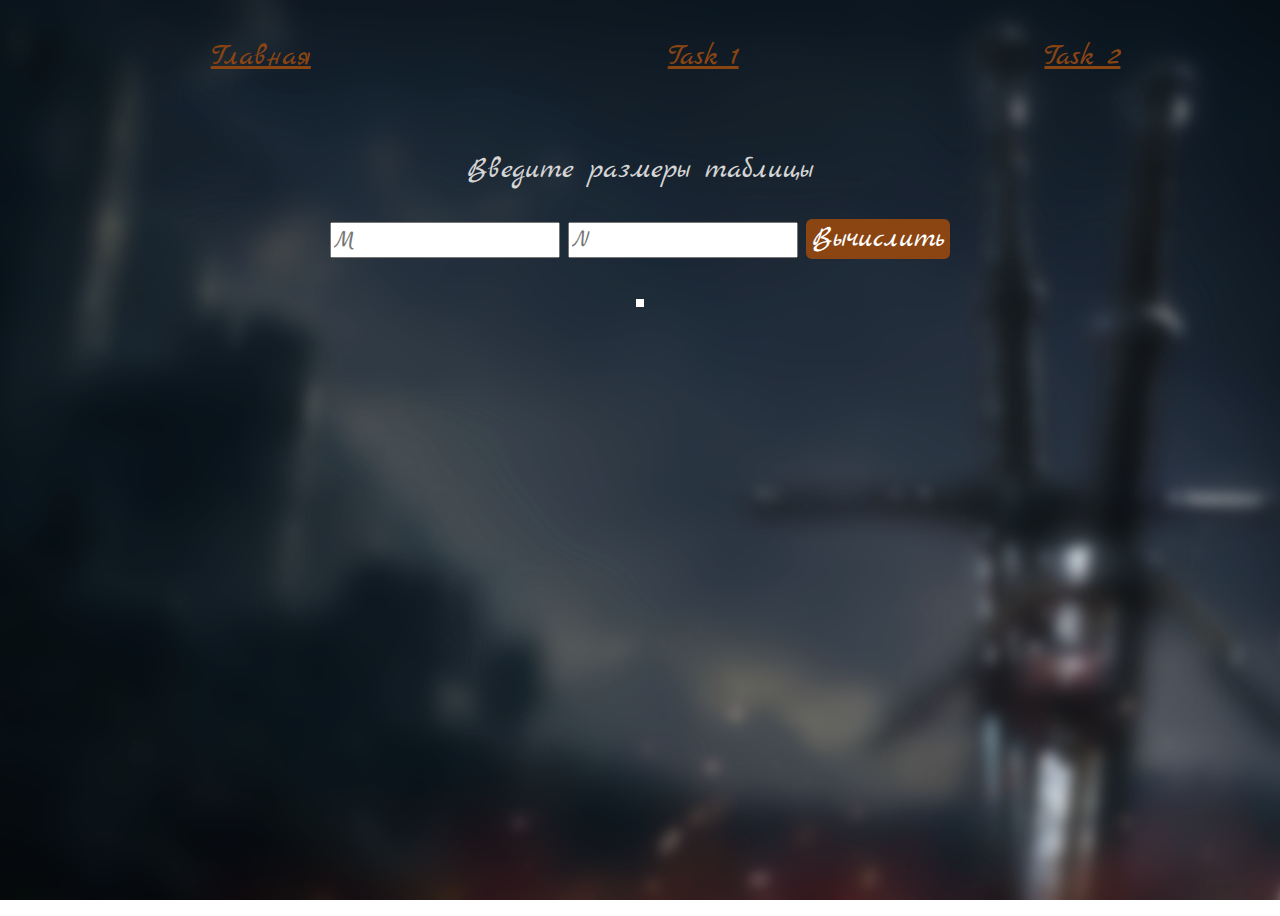
==== html/task1.html @ c43fb28a "Add files via upload" ====
<!doctype html>
 <html lang="en" >
<head>
  <meta charset="utf-8">
  <meta name="viewport" content="width=device-width, initial-scale=1">
  <link rel ="stylesheet" href = "../css/mystyle.css">
  <meta name="description" content="calculate">
  <meta name="author" content="Atkin">
  <title>Matrix</title>
</head>
<body>
  <div class="container">
    <div class="A1"><header><p><a href="../index.html">Главная</a></p></header></div>
    <div class="A2"><header><p><a href="../html/task1.html">Task_1</a></p></header></div>
    <div class ="A3"><header><p><a href="../html/task2.html">Task_2</a></p></header></div>
    <div class="B1"><table id = "table"></table></div>
    <div class ="B2">
      <p>Введите размеры таблицы</p>
      <input type="text" id = "M" placeholder="M" name = "M"/>
      <input type="text" id = "N" placeholder="N" name = "N"/>
      <button name="button_2" id ="button_2" onclick="calcNumber()">Вычислить</button> <br>
      <br>
    </div>
</div>
<script src="../script/task_1.js"></script>
</body>
</html>
---- css/mystyle.css ----
@font-face {
    font-family: 'MyCustomFont';
    src: url(../Font/Marck_Script/MarckScript-Regular.ttf) format('truetype');
   
}

html{
    background-image: url(../img/SwordsBackground.png);
    min-height: 100%;
    background-repeat: no-repeat;
    background-attachment: fixed;
    background-position: center;
    background-size: cover;
    text-align: center;
}

table{
    margin: 10px auto;
    border: solid white 4px;
}
.container{
    
    justify-items: center;
    grid-row-gap: 10px;
    grid-template-columns: 0.8fr 0.6fr 0.6fr;
    grid-template-rows: 0.25fr 0.25fr 1.5fr;
    font-family: "MyCustomFont";
    min-height: 100vh;
  display: grid; 
  grid-template-areas:
  "A1 A2 A3"
  "B2 B2 B2"
  "B1 B1 B1"
}


.A2{
    grid-area: A2;
}


.A3{
    grid-area: A3;
}

.A1{
    grid-area: A1;
   
}

.B1{
    grid-area: B1;
}

.B2{
    grid-area: B2;
}


button{
    box-shadow: none;
    font-family:MyCustomFont;
    background-color: #8B4513;
    font-size: 30px;
    border-radius: 6px;
    border: none;
    color: white;
}

img{
    max-width: 20%;
    height: auto;
}

p{
    color: #D5D5D5;
    font-family:MyCustomFont;
    font-size: 30px;
    margin-left: 150px;
    margin-right: 150px;
   

}
@media (max-width:1100px) {
    p{
        font-size: 20px;
        margin-left: 0;
        margin-right: 0;
    }

    button{
        font-size: 25px;
    }
    img{
        max-width: 70%;
        height: auto;
    }
    
}

h1{
    color: #D5D5D5;
    font-family:MyCustomFont;
    font-size: 32px;

}

a{
    color: #8B4513;

}
output{
    background: rgba(0, 0, 0, 0.2);
    font-family: "MyCustomFont";
    color: #A16949;
    font-size:x-large;
}

textarea{
    font-family: 'MyCustomFont';
    color: #A16949;
    width: auto;
    height: auto;
    font-size: x-large;    
}

input{
    font-family: 'MyCustomFont';
    color: #A16949;
    width: auto;
    height: auto;
    font-size: x-large;    
}

th{
    border: solid white 2px;
    font-size: larger;
    color: white;
}

tr{
    border: solid white 2px;
    font-size: larger;
    color: white;
}
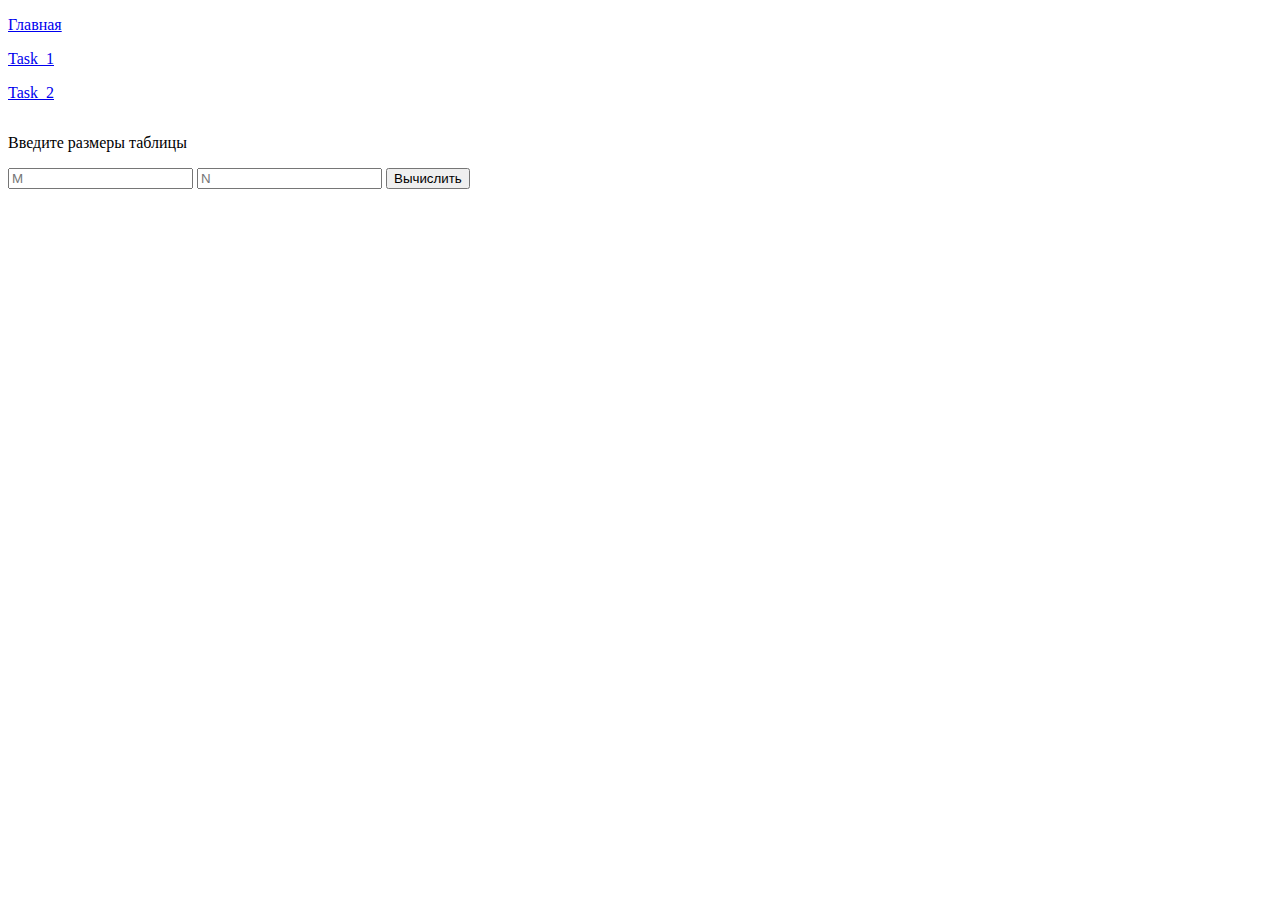
==== commit 3d9b92fe: "Update task1.html" ====
--- a/html/task1.html
+++ b/html/task1.html
@@ -3,16 +3,16 @@
 <head>
   <meta charset="utf-8">
   <meta name="viewport" content="width=device-width, initial-scale=1">
-  <link rel ="stylesheet" href = "../css/mystyle.css">
+  <link rel ="stylesheet" href = "css/mystyle.css">
   <meta name="description" content="calculate">
   <meta name="author" content="Atkin">
   <title>Matrix</title>
 </head>
 <body>
   <div class="container">
-    <div class="A1"><header><p><a href="../index.html">Главная</a></p></header></div>
-    <div class="A2"><header><p><a href="../html/task1.html">Task_1</a></p></header></div>
-    <div class ="A3"><header><p><a href="../html/task2.html">Task_2</a></p></header></div>
+    <div class="A1"><header><p><a href="index.html">Главная</a></p></header></div>
+    <div class="A2"><header><p><a href="html/task1.html">Task_1</a></p></header></div>
+    <div class ="A3"><header><p><a href="html/task2.html">Task_2</a></p></header></div>
     <div class="B1"><table id = "table"></table></div>
     <div class ="B2">
       <p>Введите размеры таблицы</p>
@@ -22,6 +22,6 @@
       <br>
     </div>
 </div>
-<script src="../script/task_1.js"></script>
+<script src="script/task_1.js"></script>
 </body>
-</html>+</html>
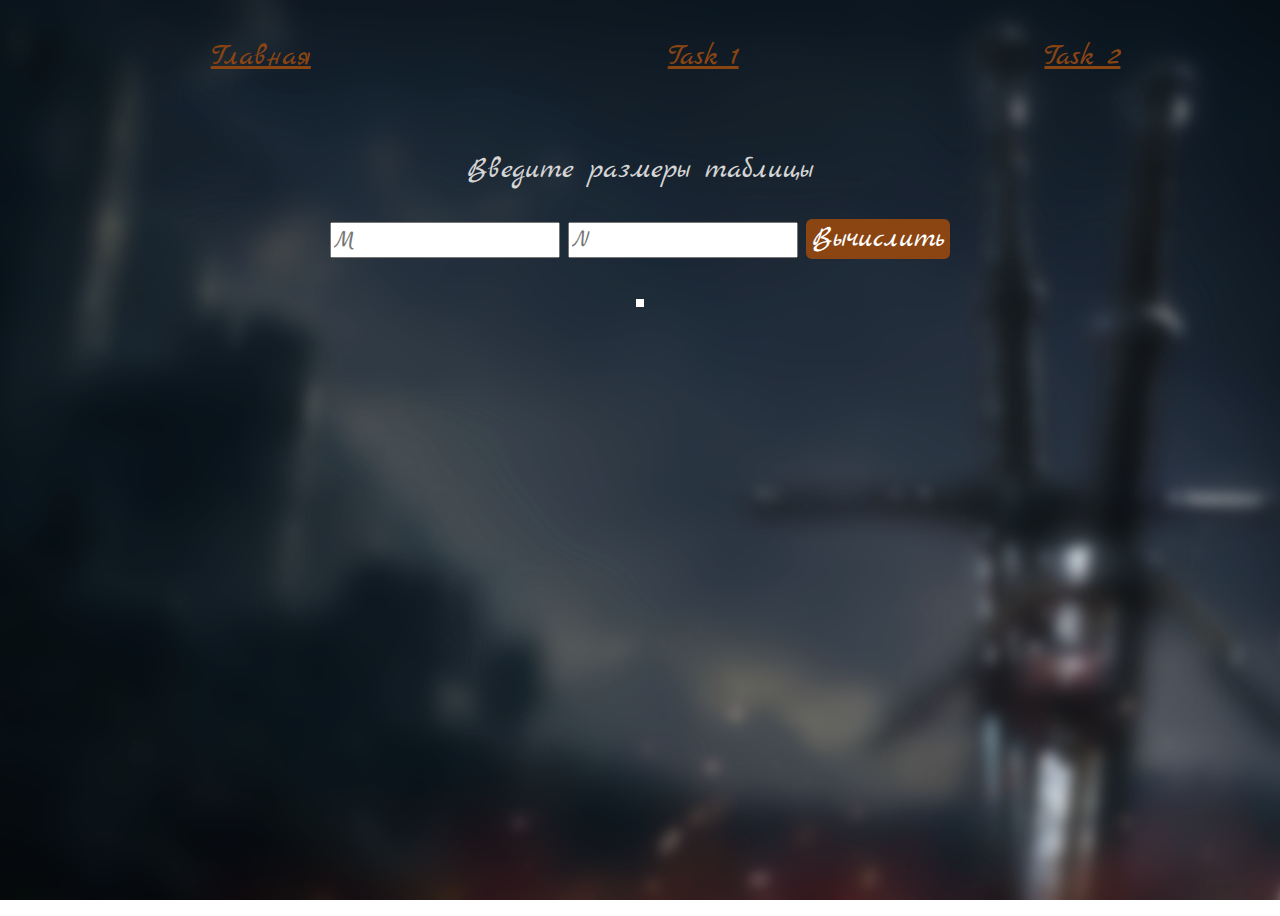
==== commit 4606a648: "Update task1.html" ====
--- a/html/task1.html
+++ b/html/task1.html
@@ -3,7 +3,7 @@
 <head>
   <meta charset="utf-8">
   <meta name="viewport" content="width=device-width, initial-scale=1">
-  <link rel ="stylesheet" href = "css/mystyle.css">
+  <link rel ="stylesheet" href = "../css/mystyle.css">
   <meta name="description" content="calculate">
   <meta name="author" content="Atkin">
   <title>Matrix</title>
--- a/css/mystyle.css
+++ b/css/mystyle.css
@@ -0,0 +1,146 @@
+
+@font-face {
+    font-family: 'MyCustomFont';
+    src: url(../Font/Marck_Script/MarckScript-Regular.ttf) format('truetype');
+   
+}
+
+html{
+    background-image: url(../img/SwordsBackground.png);
+    min-height: 100%;
+    background-repeat: no-repeat;
+    background-attachment: fixed;
+    background-position: center;
+    background-size: cover;
+    text-align: center;
+}
+
+table{
+    margin: 10px auto;
+    border: solid white 4px;
+}
+.container{
+    
+    justify-items: center;
+    grid-row-gap: 10px;
+    grid-template-columns: 0.8fr 0.6fr 0.6fr;
+    grid-template-rows: 0.25fr 0.25fr 1.5fr;
+    font-family: "MyCustomFont";
+    min-height: 100vh;
+  display: grid; 
+  grid-template-areas:
+  "A1 A2 A3"
+  "B2 B2 B2"
+  "B1 B1 B1"
+}
+
+
+.A2{
+    grid-area: A2;
+}
+
+
+.A3{
+    grid-area: A3;
+}
+
+.A1{
+    grid-area: A1;
+   
+}
+
+.B1{
+    grid-area: B1;
+}
+
+.B2{
+    grid-area: B2;
+}
+
+
+button{
+    box-shadow: none;
+    font-family:MyCustomFont;
+    background-color: #8B4513;
+    font-size: 30px;
+    border-radius: 6px;
+    border: none;
+    color: white;
+}
+
+img{
+    max-width: 20%;
+    height: auto;
+}
+
+p{
+    color: #D5D5D5;
+    font-family:MyCustomFont;
+    font-size: 30px;
+    margin-left: 150px;
+    margin-right: 150px;
+   
+
+}
+@media (max-width:1100px) {
+    p{
+        font-size: 20px;
+        margin-left: 0;
+        margin-right: 0;
+    }
+
+    button{
+        font-size: 25px;
+    }
+    img{
+        max-width: 70%;
+        height: auto;
+    }
+    
+}
+
+h1{
+    color: #D5D5D5;
+    font-family:MyCustomFont;
+    font-size: 32px;
+
+}
+
+a{
+    color: #8B4513;
+
+}
+output{
+    background: rgba(0, 0, 0, 0.2);
+    font-family: "MyCustomFont";
+    color: #A16949;
+    font-size:x-large;
+}
+
+textarea{
+    font-family: 'MyCustomFont';
+    color: #A16949;
+    width: auto;
+    height: auto;
+    font-size: x-large;    
+}
+
+input{
+    font-family: 'MyCustomFont';
+    color: #A16949;
+    width: auto;
+    height: auto;
+    font-size: x-large;    
+}
+
+th{
+    border: solid white 2px;
+    font-size: larger;
+    color: white;
+}
+
+tr{
+    border: solid white 2px;
+    font-size: larger;
+    color: white;
+}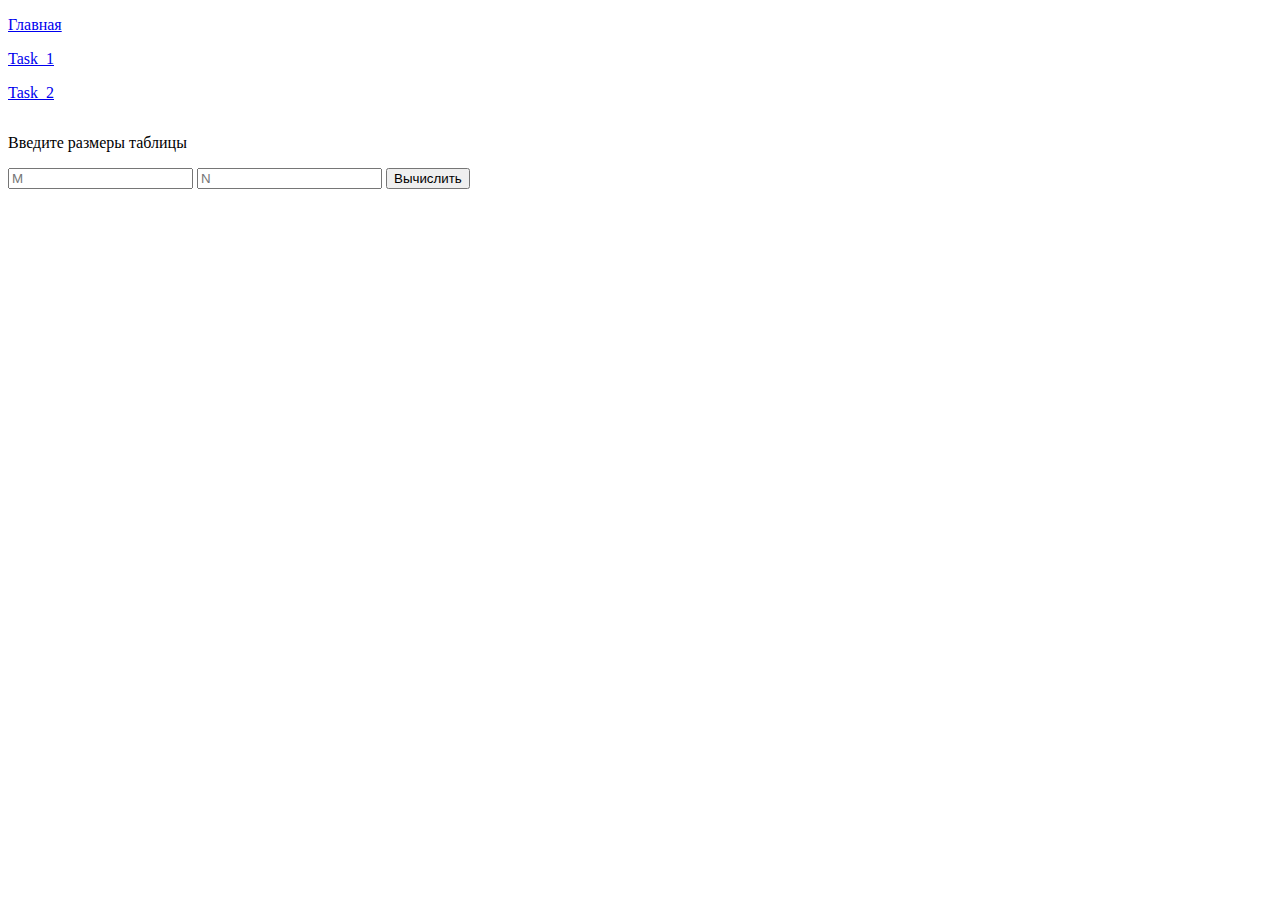
==== commit 130a50b3: "Update task1.html" ====
--- a/html/task1.html
+++ b/html/task1.html
@@ -3,7 +3,7 @@
 <head>
   <meta charset="utf-8">
   <meta name="viewport" content="width=device-width, initial-scale=1">
-  <link rel ="stylesheet" href = "../css/mystyle.css">
+  <link rel ="stylesheet" href = "css/mystyle.css">
   <meta name="description" content="calculate">
   <meta name="author" content="Atkin">
   <title>Matrix</title>
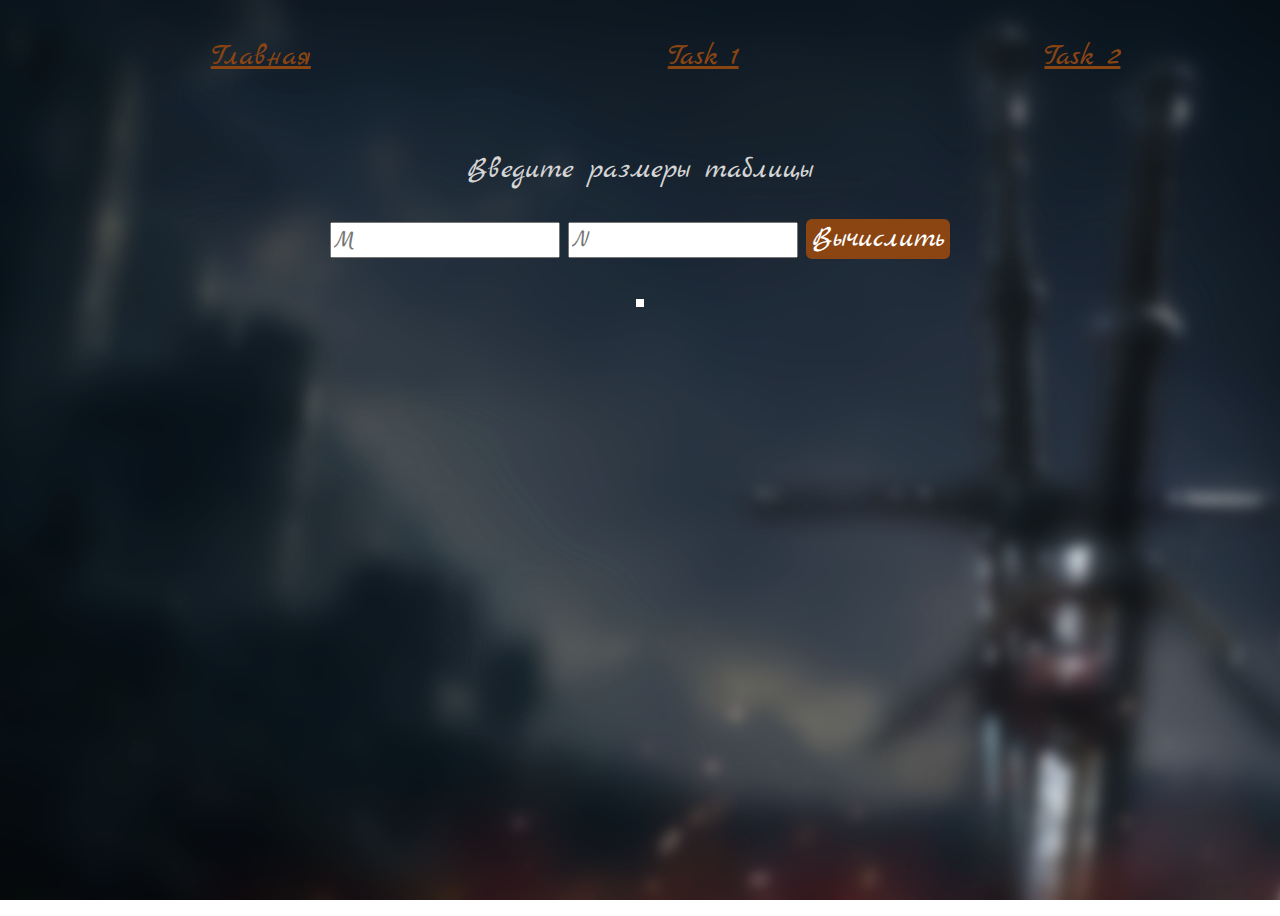
==== commit c0e859bd: "Update task1.html" ====
--- a/html/task1.html
+++ b/html/task1.html
@@ -3,16 +3,16 @@
 <head>
   <meta charset="utf-8">
   <meta name="viewport" content="width=device-width, initial-scale=1">
-  <link rel ="stylesheet" href = "css/mystyle.css">
+  <link rel ="stylesheet" href = "../css/mystyle.css">
   <meta name="description" content="calculate">
   <meta name="author" content="Atkin">
   <title>Matrix</title>
 </head>
 <body>
   <div class="container">
-    <div class="A1"><header><p><a href="index.html">Главная</a></p></header></div>
-    <div class="A2"><header><p><a href="html/task1.html">Task_1</a></p></header></div>
-    <div class ="A3"><header><p><a href="html/task2.html">Task_2</a></p></header></div>
+    <div class="A1"><header><p><a href="../index.html">Главная</a></p></header></div>
+    <div class="A2"><header><p><a href="../html/task1.html">Task_1</a></p></header></div>
+    <div class ="A3"><header><p><a href="../html/task2.html">Task_2</a></p></header></div>
     <div class="B1"><table id = "table"></table></div>
     <div class ="B2">
       <p>Введите размеры таблицы</p>
@@ -22,6 +22,6 @@
       <br>
     </div>
 </div>
-<script src="script/task_1.js"></script>
+<script src="../script/task_1.js"></script>
 </body>
 </html>
--- a/css/mystyle.css
+++ b/css/mystyle.css
@@ -0,0 +1,146 @@
+
+@font-face {
+    font-family: 'MyCustomFont';
+    src: url(../Font/Marck_Script/MarckScript-Regular.ttf) format('truetype');
+   
+}
+
+html{
+    background-image: url(../img/SwordsBackground.png);
+    min-height: 100%;
+    background-repeat: no-repeat;
+    background-attachment: fixed;
+    background-position: center;
+    background-size: cover;
+    text-align: center;
+}
+
+table{
+    margin: 10px auto;
+    border: solid white 4px;
+}
+.container{
+    
+    justify-items: center;
+    grid-row-gap: 10px;
+    grid-template-columns: 0.8fr 0.6fr 0.6fr;
+    grid-template-rows: 0.25fr 0.25fr 1.5fr;
+    font-family: "MyCustomFont";
+    min-height: 100vh;
+  display: grid; 
+  grid-template-areas:
+  "A1 A2 A3"
+  "B2 B2 B2"
+  "B1 B1 B1"
+}
+
+
+.A2{
+    grid-area: A2;
+}
+
+
+.A3{
+    grid-area: A3;
+}
+
+.A1{
+    grid-area: A1;
+   
+}
+
+.B1{
+    grid-area: B1;
+}
+
+.B2{
+    grid-area: B2;
+}
+
+
+button{
+    box-shadow: none;
+    font-family:MyCustomFont;
+    background-color: #8B4513;
+    font-size: 30px;
+    border-radius: 6px;
+    border: none;
+    color: white;
+}
+
+img{
+    max-width: 20%;
+    height: auto;
+}
+
+p{
+    color: #D5D5D5;
+    font-family:MyCustomFont;
+    font-size: 30px;
+    margin-left: 150px;
+    margin-right: 150px;
+   
+
+}
+@media (max-width:1100px) {
+    p{
+        font-size: 20px;
+        margin-left: 0;
+        margin-right: 0;
+    }
+
+    button{
+        font-size: 25px;
+    }
+    img{
+        max-width: 70%;
+        height: auto;
+    }
+    
+}
+
+h1{
+    color: #D5D5D5;
+    font-family:MyCustomFont;
+    font-size: 32px;
+
+}
+
+a{
+    color: #8B4513;
+
+}
+output{
+    background: rgba(0, 0, 0, 0.2);
+    font-family: "MyCustomFont";
+    color: #A16949;
+    font-size:x-large;
+}
+
+textarea{
+    font-family: 'MyCustomFont';
+    color: #A16949;
+    width: auto;
+    height: auto;
+    font-size: x-large;    
+}
+
+input{
+    font-family: 'MyCustomFont';
+    color: #A16949;
+    width: auto;
+    height: auto;
+    font-size: x-large;    
+}
+
+th{
+    border: solid white 2px;
+    font-size: larger;
+    color: white;
+}
+
+tr{
+    border: solid white 2px;
+    font-size: larger;
+    color: white;
+}